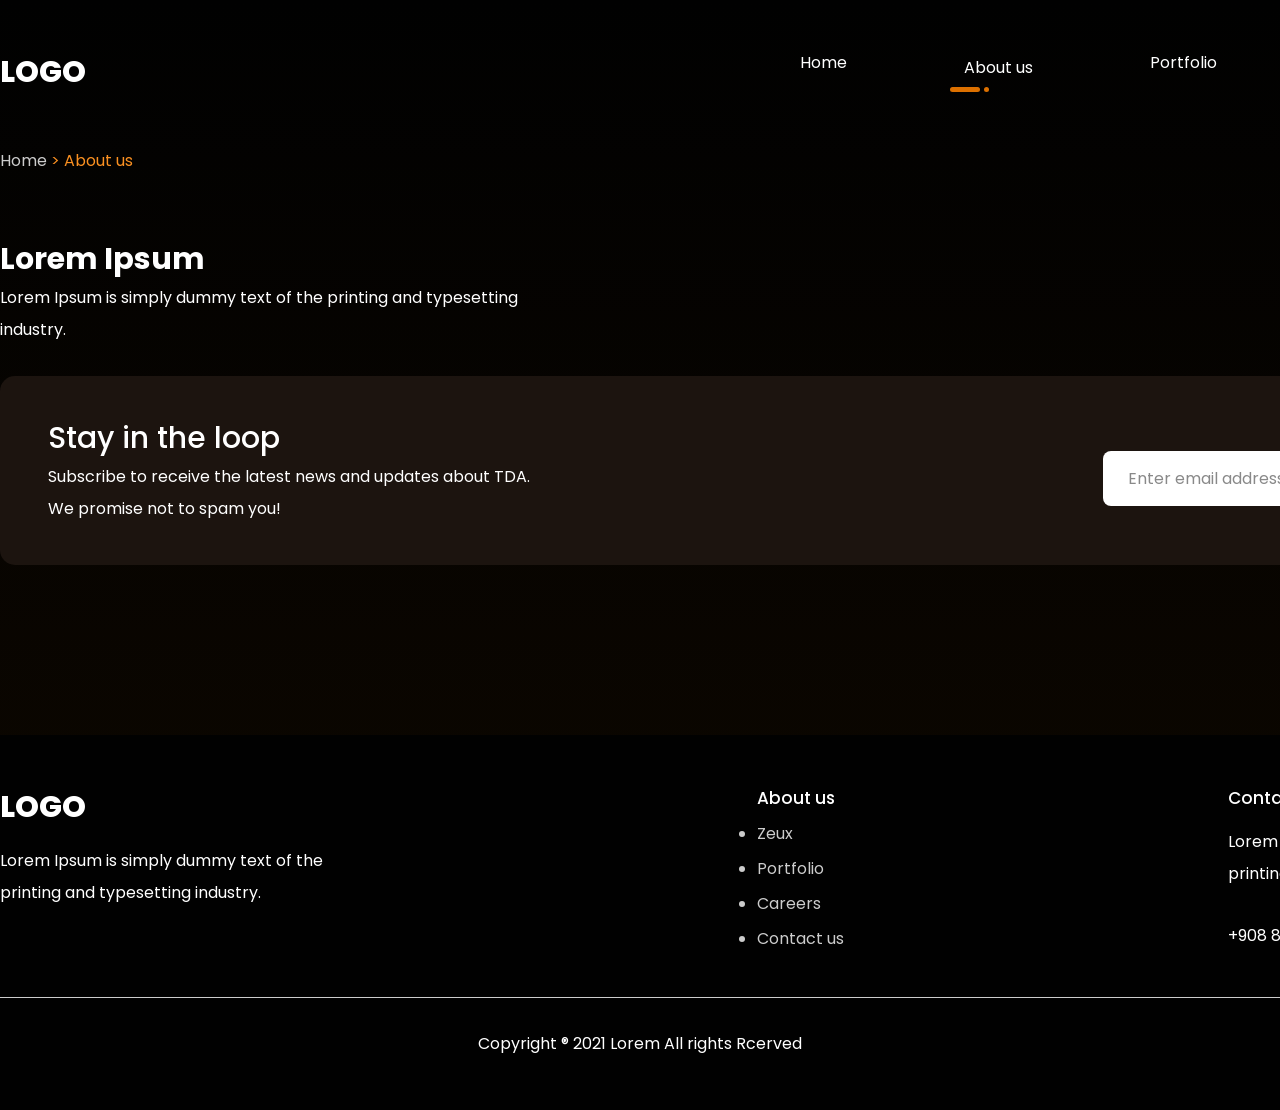
==== about.html @ c11230df "day5" ====
<!DOCTYPE html>
<html lang="en">
<head>
    <meta charset="UTF-8">
    <meta name="viewport" content="width=device-width, initial-scale=1.0">
    <title>Game Now</title>
    <link rel="stylesheet" href="/css/main.css">
</head>
    <body>
        <div class="wrapper">
        <header class = "container">
            <span class="logo">LOGO</span>
            <nav>
                <ul>
                    <li><a href="/">Home</a></li>
                    <li class = "active"><a href="/about.html">About us</a></li>
                    <li><a href="#">Portfolio</a></li>
                    <li><a href="#">News</a></li>
                    <li class="btn"><a href="#">Contacts</a></li>
                </ul>
            </nav>

            <div class="crumbs container">
                <p>
                    <span class="crumb-home">Home</span>
                    <span class="crumb-separator"> > </span>
                    <span class="crumb-current">About us</span>
                </p>
            </div>

            <div class="container email">
                <h3>Lorem Ipsum</h3>
                <p>Lorem Ipsum is simply dummy text of the printing and typesetting industry. </p>
                <div class="block">
                    <div>
                        <h4>Stay in the loop</h4>
                        <p>Subscribe to receive the latest news and updates about TDA.
                        We promise not to spam you! </p>
                    </div>
                    <div>
                            <input type="email" id="emailField" placeholder="Enter email address">
                            <button onclick="checkEmail()">Continue</button>
                    </div>
                </div>
            </div>
            
        </header>


            

        <footer>
            <div class="blocks container">
                <div>
                        <span class="logo">LOGO</span>
                        <p>Lorem Ipsum is simply dummy text of the printing and typesetting industry. </p>
                </div>
                        <div>
                            <h4>About us</h4>
                            <ul>
                                <li>Zeux</li>
                                <li>Portfolio</li>
                                <li>Careers</li>
                                <li>Contact us</li>
                            </ul>
                        </div>
                        <div>
                            <h4>Contact us</h4>
                            <p>Lorem Ipsum is simply dummy text of the printing and typesetting industry. </p>
                            <p>+908 89097 890</p>
                        </div>
                </div>
            <hr>
            <p>Copyright ® 2021 Lorem All rights Rcerved</p>
        </footer>
</body>
</html>
---- css/main.css ----
@import url('https://fonts.googleapis.com/css2?family=Poppins:wght@400;500;700;800&display=swap');

*
{
    margin: 0;
    padding: 0;
}

body {
    font-family: 'Poppins',sans-serif;
    font-weight: 400;
    color: #fff;
    font-size: 16px;
}

a{
    text-decoration: none;
}

img{
    max-width: 100%;
}

.wrapper{
    background: linear-gradient(180deg, #010101, #0f0800);
    width: 100%;
}

.container{
    width: 1600px;
    margin: 0 auto;
}

header{
    padding: 50px 0;
}

p{
    line-height: 200%;
}

header .logo, footer .blocks .logo{
    text-transform: uppercase;
    font-size: 30px;
    font-weight: 800;
}

header nav{
    float:right;
    width: 50%;
}

header nav ul{
    list-style: none;
    display: flex;
    justify-content: space-between;
    z-index: 2;
    position: relative;
}

header nav ul li {
    display: inline-block;
}

header nav ul li.active:after{
    content: '';
    display: block;
    width: 30px;
    height: 5px;
    background: #DC7000;
    position: relative;
    top: 6.8px;
    left: -14px;
    border-radius: 10px;
}

header nav ul li.active:before{
    content: '';
    display: block;
    width: 5px;
    height: 5px;
    background: #DC7000;
    position: relative;
    top: 37px;
    left: 20px;
    border-radius: 10px;
}

header nav ul li a {
    color: #fff;
}

header nav ul li:not(.active):not(.btn) a:hover {
    border-bottom:5px solid #DC7000;
    padding-bottom: 12.5px;
}

header nav ul li.btn a, .email .block button{
    font-family: 'Poppins',sans-serif;
    background-color: #FA9021;
    padding: 9px 17px;
    border-radius: 8px;
    transition: all 300ms ease;
}

header nav ul li.btn a:hover, .email .block button:hover{
    background-color: #b1580f;
}

.hero{
    padding-bottom: 100px;
    position: relative;
    z-index: 1;
}

.hero--info{
    width: 527px;
    padding-top: 70px;
}

.hero--info h2{
    color:#FA9021;
    font-weight: 600;
    font-size: 20px;
}

.hero--info h1{
    font-weight: 600;
    font-size: 50px;
}

.hero--info p{
    font-weight: 500;
    line-height: 170%;
    margin: 30px 0
}

.hero--info .btn{
    background: #FA9021;
    color:#fff;
    border-radius: 50px;
    padding:15px 30px;
    border: 0;
    transition: all 500ms ease;
}

.hero--info .btn:hover{
    cursor: pointer;
    transform: scale(1.1);
}

.hero img{
    position: absolute;
    top:-150px;
    right:60px;
}

/*секция с играми*/

.trending {
    padding-top: 50px;
}

.trending h3{
    font-weight: 600;
    font-size: 31px;
}

.trending .see-all, .projects .see-all{
    color:#fff;
    background:#25211D;
    border-radius: 10px;
    padding: 10px 30px;
    float:right;
    display: block;
    transition: all 500ms ease;
}

.trending .see-all:hover, .projects .see-all:hover{
    transform: scale(1.1);
}

.trending .games{
    display: flex;
    justify-content: space-between;
    width: 100%;
    padding: 50px 0;
}

.trending .games span {
    display: block;
    text-align: center;
    margin: 20px;
}

.trending .games span img{
    position: relative;
    top:5px;
    left:-4.5px;
    scale:0.9;
}

.big-text{
    padding: 50px 0px;
    font-size: 35px;
    font-weight: 500;
    text-align: center;
    width: 800px;
}

.banner{
    position: relative;
    padding: 50px 0;
}

.banner h3{
    font-weight: 500;
    font-size: 31px;
}

.banner p{
    padding: 32px 0px;
    width: 545px;
    line-height: 200%;
}

.banner-images {
    position: relative;
    display: block;
}

.banner .img_banner {
    padding: 46px 0px;
    width: 100%;
    position: relative;
    z-index: 2;
    display: block;
}

.banner .background_dots {
    position: absolute;
    top: -10px;
    right: 200px;
    transform: scale(1.4);
    z-index: 1;
}

.features {
    background: url('/img/Block2.png') no-repeat center center fixed;
    background-size: cover;
    padding: 80px 80px;
}

.features .container > h3,
.features .container > p {
    margin-bottom: 20px;
    text-align: center;
    width: 826px;
    margin-left: auto;
    margin-right: auto;
}

.features .container h3{
    font-size: 30px;
}

.features .info{
    display: flex;
    justify-content: center;
    flex-wrap: wrap;
}

.features .info .block {
    text-align: center;
    width: 20%;
    margin: 30px 2%;
}

.features .info .block img{
    margin-bottom: 10px;
}

.features .info .block p {
    text-align: center;
    margin-bottom: 10px;
}

.projects{
    padding: 100px 0;
    width: 1170px;
    transform: scale(1.39);
}

.projects h3{
    font-size: 30px;
    text-align: center;
}

.projects p{
    margin: 40px 0;
    text-align: center;
}

.projects .images {
    display: flex;
    justify-content: space-around;
    margin-bottom: 25px;
}

.projects .see-all{
    float: none;
    width: 60px;
    text-align: center;
    margin: auto;
}

.email{
    padding-bottom: 120px;
}

.email h3{
    margin-top: 60px;
    width: 209px;
    font-size: 30px;
}

.email p{
    width: 545px;
}

.email .block{
    background: #1C140F;
    margin-top: 30px;
    border-radius: 15px;
    padding: 40px 3%;
    width: 94%;
    display: flex;
    justify-content: space-between;
    align-items: center;
}

.email .block h4{
    font-size: 30px;
    font-weight: 500;

}

.email .block p{
    width: 500px;
}

.email .block input{
    background: #fff;
    outline: none;
    border: 0;
    border-radius: 8px;
    width:280px;
    font-family: 'Poppins',sans-serif;
    font-weight: 400;
    padding: 15px 25px;
    font-size: 16px;
    margin-top: 15px;
    position: relative;
    left: 124px;
    z-index: 0;
    padding-right: 150px;
}

.email .block input::placeholder{
    color:#898989;
}

.email .block button{
    background: #DC7000;
    cursor: pointer;
    border:0;
    padding: 13px 22px 11px 30px;
    position: relative;
    z-index: 1;
    color:#fff;
}

/*footer*/

footer{
    background:#010101;
    padding: 50px 0;
}

footer .blocks{
    display: flex;
    justify-content: space-between;
}

footer .blocks p{
    width: 372px;
    padding: 15px 0;
}

footer .blocks h4{
    font-weight: 500;
    font-size: 17px;
}

footer .blocks ul li{
    margin-top: 10px;
    opacity: 0.8;
}

footer hr{
    margin: 30px 0;
    border: 0;
    height: 0.6px;
    background: #ccc;
}

footer > p{
    text-align: center;
}

.crumbs{
    margin-top: 50px;
}

.crumb-home{
    color:#ccc;
}

.crumb-separator, .crumb-current{
    color:#FA9021;
}
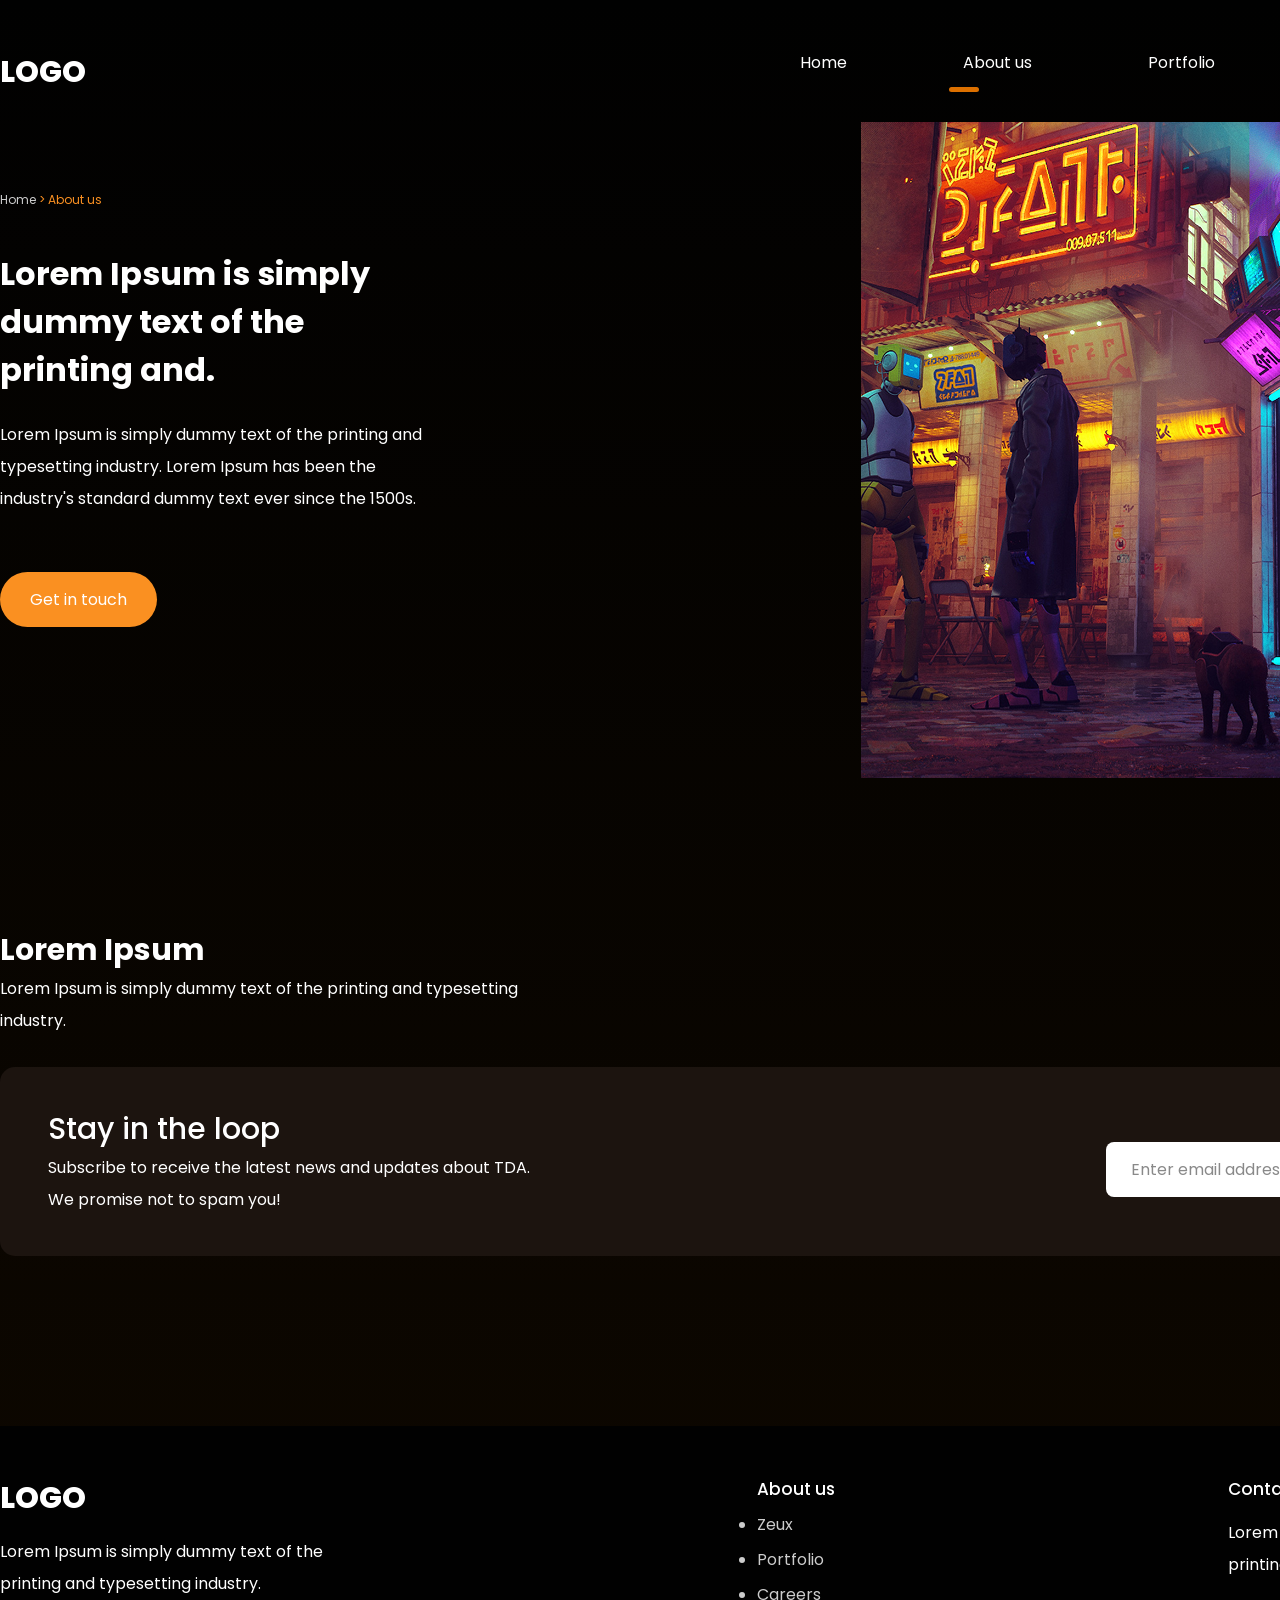
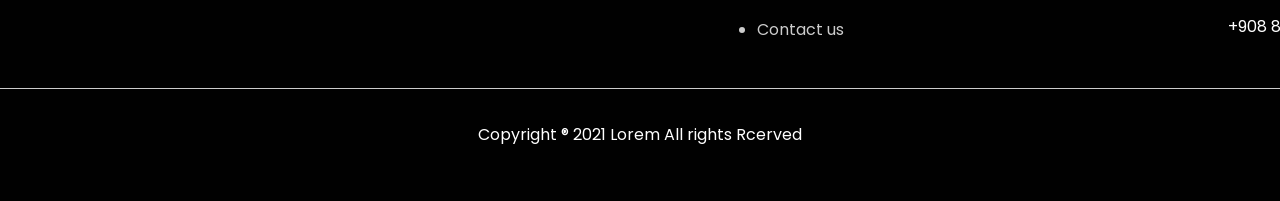
==== commit 31b032a9: "day5" ====
--- a/about.html
+++ b/about.html
@@ -16,9 +16,10 @@
                     <li class = "active"><a href="/about.html">About us</a></li>
                     <li><a href="#">Portfolio</a></li>
                     <li><a href="#">News</a></li>
-                    <li class="btn"><a href="#">Contacts</a></li>
+                    <li class="btn"><a href="#">Contacts us</a></li>
                 </ul>
             </nav>
+
 
             <div class="crumbs container">
                 <p>
@@ -27,6 +28,15 @@
                     <span class="crumb-current">About us</span>
                 </p>
             </div>
+
+        <div class="hero_about container">
+            <div class="hero_about--info">
+                <h1>Lorem Ipsum is simply dummy text of the printing and.</h1>
+                <p>Lorem Ipsum is simply dummy text of the printing and typesetting industry. Lorem Ipsum has been the industry's standard dummy text ever since the 1500s.</p>
+                <button class="btn">Get in touch</button>
+            </div>
+            <img src="/img/about us/AU_Block1.png" alt="">
+        </div>
 
             <div class="container email">
                 <h3>Lorem Ipsum</h3>
@@ -43,6 +53,8 @@
                     </div>
                 </div>
             </div>
+
+
             
         </header>
 
--- a/css/main.css
+++ b/css/main.css
@@ -5,6 +5,8 @@
     margin: 0;
     padding: 0;
 }
+
+
 
 body {
     font-family: 'Poppins',sans-serif;
@@ -69,22 +71,12 @@
     height: 5px;
     background: #DC7000;
     position: relative;
-    top: 6.8px;
+    top: 12px;
     left: -14px;
     border-radius: 10px;
 }
 
-header nav ul li.active:before{
-    content: '';
-    display: block;
-    width: 5px;
-    height: 5px;
-    background: #DC7000;
-    position: relative;
-    top: 37px;
-    left: 20px;
-    border-radius: 10px;
-}
+
 
 header nav ul li a {
     color: #fff;
@@ -95,7 +87,10 @@
     padding-bottom: 12.5px;
 }
 
-header nav ul li.btn a, .email .block button{
+header nav ul li.btn a,
+.email .block button{
+    font-size: 13px;
+    outline: none;
     font-family: 'Poppins',sans-serif;
     background-color: #FA9021;
     padding: 9px 17px;
@@ -103,7 +98,8 @@
     transition: all 300ms ease;
 }
 
-header nav ul li.btn a:hover, .email .block button:hover{
+header nav ul li.btn a:hover,
+.email .block button:hover{
     background-color: #b1580f;
 }
 
@@ -135,7 +131,10 @@
     margin: 30px 0
 }
 
-.hero--info .btn{
+.hero--info .btn,
+.hero_about--info button{
+    font-family: 'Poppins',sans-serif;
+    font-size: 16px;
     background: #FA9021;
     color:#fff;
     border-radius: 50px;
@@ -144,7 +143,8 @@
     transition: all 500ms ease;
 }
 
-.hero--info .btn:hover{
+.hero--info .btn:hover,
+.hero_about--info button:hover{
     cursor: pointer;
     transform: scale(1.1);
 }
@@ -419,7 +419,11 @@
 }
 
 .crumbs{
-    margin-top: 50px;
+    margin-top: 93px;
+}
+
+.crumbs p{
+    font-size: 12px;
 }
 
 .crumb-home{
@@ -428,4 +432,26 @@
 
 .crumb-separator, .crumb-current{
     color:#FA9021;
+}
+
+.hero_about{
+    display: flex;
+}
+.hero_about img{
+    position: relative;
+    top: -90px;
+    margin-left: auto;
+}
+
+.hero_about--info{
+    width: 425px;
+    margin-top: 38px;
+}
+
+.hero_about p{
+    margin-top: 25px;
+}
+
+.hero_about--info button{
+    margin-top: 57px;
 }
